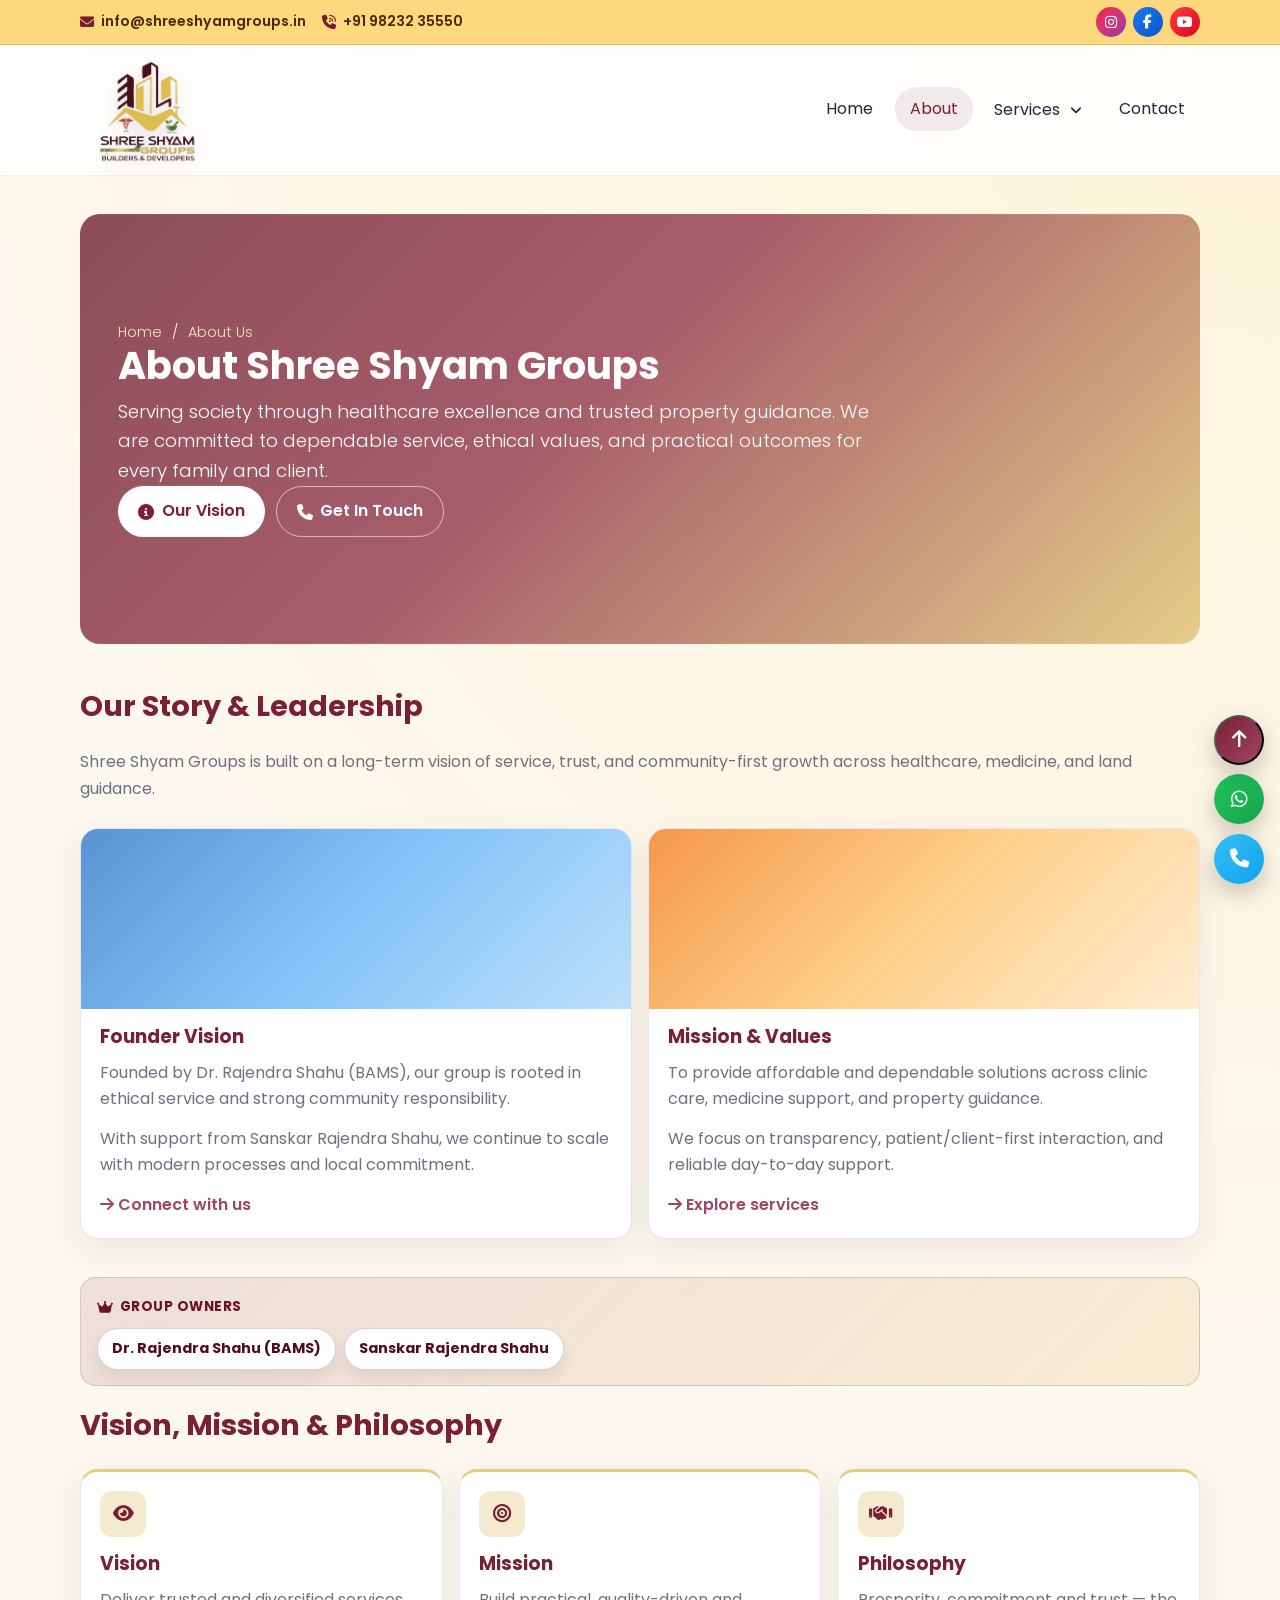
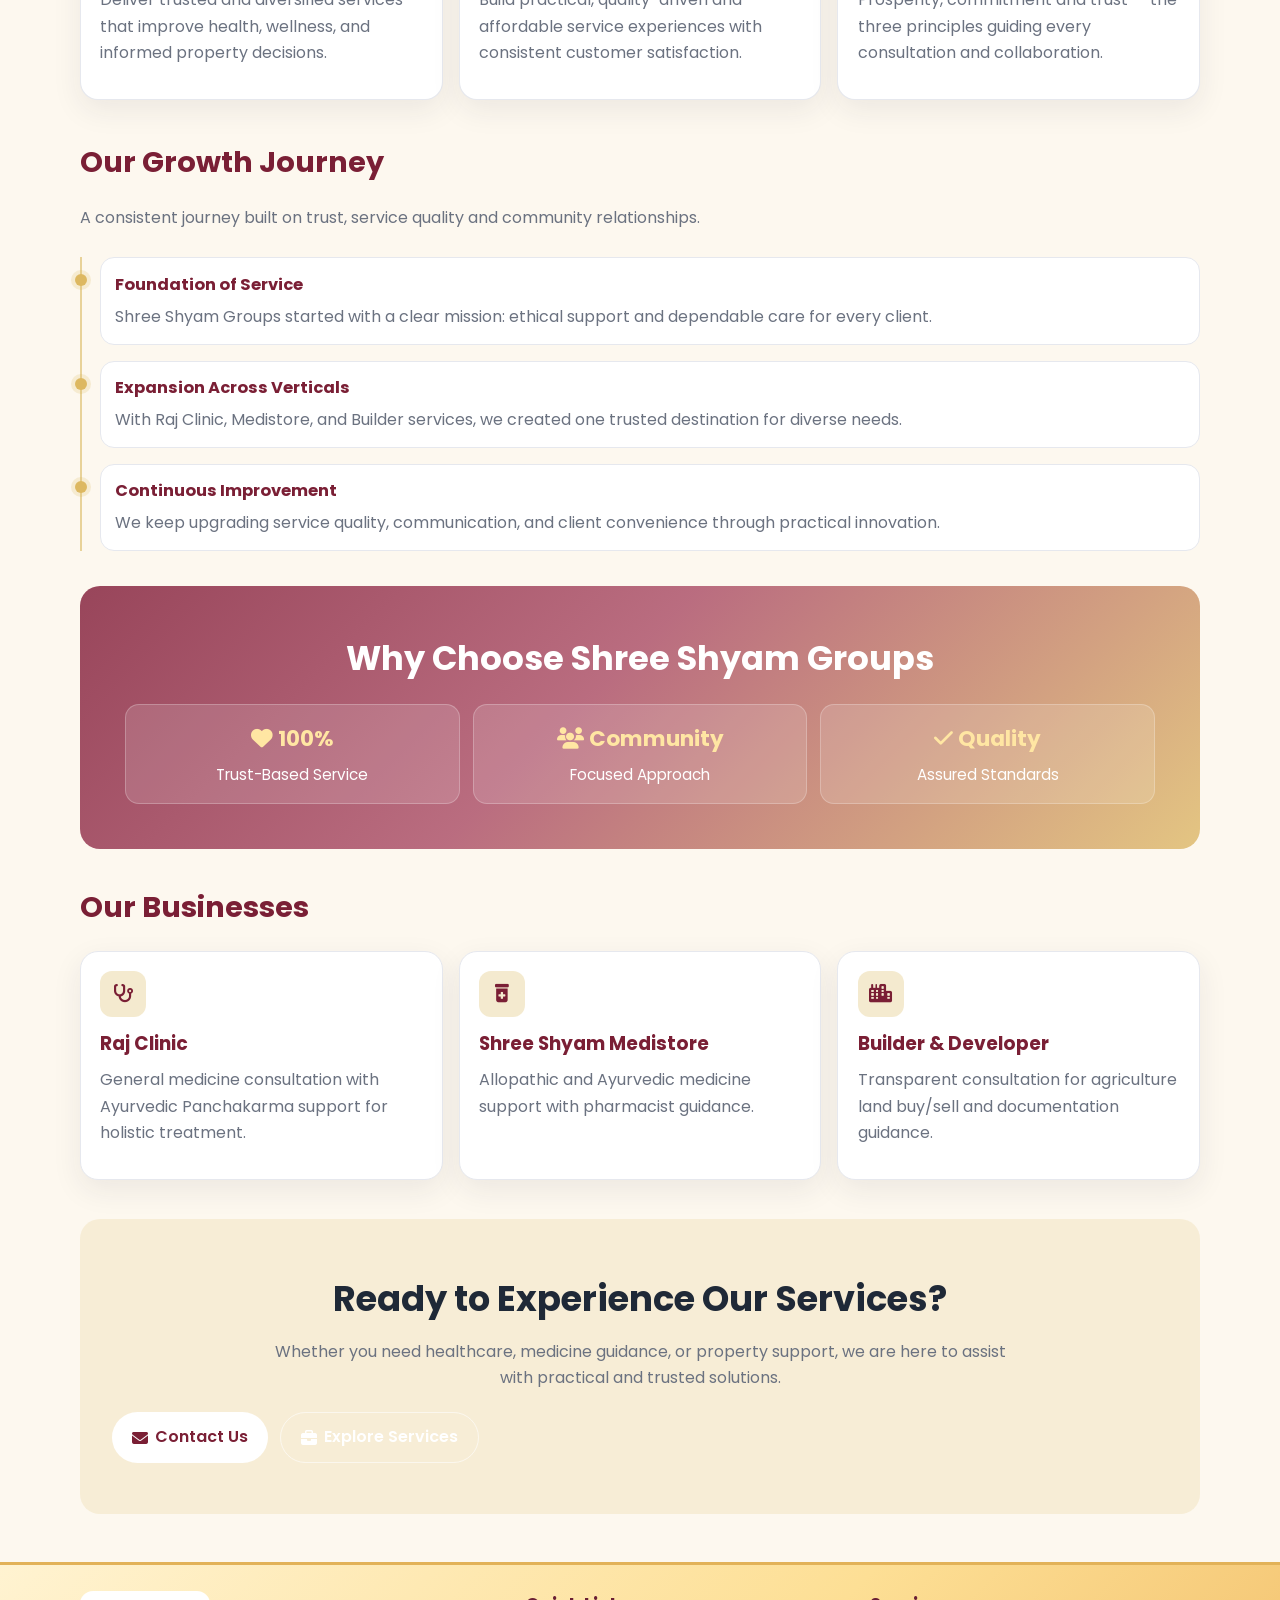
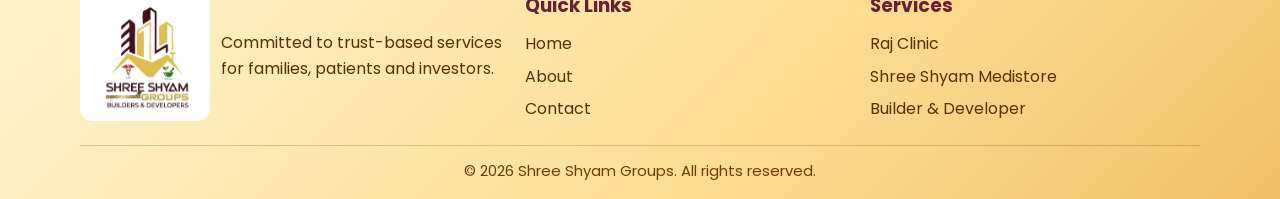
==== about.html @ 0914d7eb "Add files via upload" ====
<!DOCTYPE html>
<html lang="en">
<head>
    <meta charset="UTF-8">
    <meta name="viewport" content="width=device-width, initial-scale=1.0">
    <title>Shree Shyam Groups | About</title>
    <link rel="preconnect" href="https://fonts.googleapis.com">
    <link rel="preconnect" href="https://fonts.gstatic.com" crossorigin>
    <link href="https://fonts.googleapis.com/css2?family=Poppins:wght@300;400;500;600;700&display=swap" rel="stylesheet">
    <link rel="stylesheet" href="https://cdnjs.cloudflare.com/ajax/libs/font-awesome/6.5.2/css/all.min.css">
    <link rel="stylesheet" href="css/style.css">
</head>
<body>
    <div class="top-contact-bar">
        <div class="container top-contact-inner">
            <div class="top-contact-left">
                <a href="mailto:info@shreeshyamgroups.in"><i class="fa-solid fa-envelope"></i> info@shreeshyamgroups.in</a>
                <a href="tel:9823235550"><i class="fa-solid fa-phone-volume"></i> +91 98232 35550</a>
            </div>
            <div class="top-contact-social" aria-label="Social media links">
                <a class="social-instagram" href="#" target="_blank" rel="noopener" aria-label="Instagram"><i class="fa-brands fa-instagram"></i></a>
                <a class="social-facebook" href="#" target="_blank" rel="noopener" aria-label="Facebook"><i class="fa-brands fa-facebook-f"></i></a>
                <a class="social-youtube" href="#" target="_blank" rel="noopener" aria-label="YouTube"><i class="fa-brands fa-youtube"></i></a>
            </div>
        </div>
    </div>

    <header class="site-header">
        <nav class="navbar container">
            <a class="logo-wrap" href="index.html">
                <img src="images/logo.png" alt="Shree Shyam Groups Logo">
                <span class="logo-text">Shree Shyam Groups</span>
            </a>
            <button class="menu-toggle" aria-label="Toggle menu" aria-expanded="false">
                <i class="fa-solid fa-bars"></i>
            </button>
            <ul class="nav-links" id="navLinks">
                <li><a href="index.html">Home</a></li>
                <li><a class="active" href="about.html">About</a></li>
                <li class="nav-dropdown">
                    <button class="drop-trigger" type="button">Services <i class="fa-solid fa-angle-down"></i></button>
                    <ul class="dropdown-menu">
                        <li><a href="raj-clinic.html">Raj Clinic</a></li>
                        <li><a href="shree-shyam-medistore.html">Shree Shyam Medistore</a></li>
                        <li><a href="shree-shyam-builder.html">Shree Shyam Builder & Developer</a></li>
                    </ul>
                </li>
                <li><a href="contact.html">Contact</a></li>
            </ul>
        </nav>
    </header>

    <main>
        <div class="container">
            <section class="page-banner reveal about-ref-banner" style="background: linear-gradient(135deg, rgba(95, 11, 32, 0.82), rgba(127, 23, 50, 0.78) 45%, rgba(216, 181, 84, 0.72)), url('https://images.unsplash.com/photo-1552664730-d307ca884978?w=1400&h=500&fit=crop') center/cover no-repeat;">
                <div class="about-ref-content">
                    <p class="about-ref-breadcrumb"><a href="index.html">Home</a> <span>/</span> About Us</p>
                    <h1 class="about-ref-title">About Shree Shyam Groups</h1>
                    <p class="about-ref-text">Serving society through healthcare excellence and trusted property guidance. We are committed to dependable service, ethical values, and practical outcomes for every family and client.</p>
                    <div class="about-ref-actions">
                        <a href="#about-vision" class="btn btn-primary"><i class="fa-solid fa-circle-info"></i> Our Vision</a>
                        <a href="contact.html" class="btn btn-secondary"><i class="fa-solid fa-phone"></i> Get In Touch</a>
                    </div>
                </div>
            </section>

            <section class="reveal about-overview" id="about-vision">
                <h2 class="section-title">Our Story & Leadership</h2>
                <p class="section-subtitle">Shree Shyam Groups is built on a long-term vision of service, trust, and community-first growth across healthcare, medicine, and land guidance.</p>
                <div class="grid-2 reveal">
                    <article class="card card-with-image">
                        <div class="card-image" style="background: linear-gradient(135deg, rgba(21, 101, 192, 0.7) 0%, rgba(66, 165, 245, 0.65) 50%, rgba(144, 202, 249, 0.6) 100%), url('https://images.unsplash.com/photo-1576091160550-2173dba999ef?w=700&h=420&fit=crop') center/cover no-repeat; background-blend-mode: overlay;"></div>
                        <div class="card-content">
                            <h3>Founder Vision</h3>
                            <p>Founded by Dr. Rajendra Shahu (BAMS), our group is rooted in ethical service and strong community responsibility.</p>
                            <p>With support from Sanskar Rajendra Shahu, we continue to scale with modern processes and local commitment.</p>
                            <a class="about-link" href="contact.html"><i class="fa-solid fa-arrow-right"></i> Connect with us</a>
                        </div>
                    </article>
                    <article class="card card-with-image">
                        <div class="card-image" style="background: linear-gradient(135deg, rgba(239, 108, 0, 0.7) 0%, rgba(255, 183, 77, 0.65) 50%, rgba(255, 224, 178, 0.6) 100%), url('https://images.unsplash.com/photo-1552664730-d307ca884978?w=700&h=420&fit=crop') center/cover no-repeat; background-blend-mode: overlay;"></div>
                        <div class="card-content">
                            <h3>Mission & Values</h3>
                            <p>To provide affordable and dependable solutions across clinic care, medicine support, and property guidance.</p>
                            <p>We focus on transparency, patient/client-first interaction, and reliable day-to-day support.</p>
                            <a class="about-link" href="index.html#services"><i class="fa-solid fa-arrow-right"></i> Explore services</a>
                        </div>
                    </article>
                </div>
            </section>

            <section class="reveal about-pillars-wrap">
                <div class="about-owner-highlight reveal-delay-1" aria-label="Owner names">
                    <div class="owner-highlight-label"><i class="fa-solid fa-crown"></i> Group Owners</div>
                    <div class="owner-names-wrap">
                        <span class="owner-name-pill">Dr. Rajendra Shahu (BAMS)</span>
                        <span class="owner-name-pill">Sanskar Rajendra Shahu</span>
                    </div>
                </div>
                <h2 class="section-title">Vision, Mission & Philosophy</h2>
                <div class="grid-3 about-pillars-grid">
                    <article class="card about-pillar-card">
                        <i class="icon fa-solid fa-eye"></i>
                        <h3>Vision</h3>
                        <p>Deliver trusted and diversified services that improve health, wellness, and informed property decisions.</p>
                    </article>
                    <article class="card about-pillar-card">
                        <i class="icon fa-solid fa-bullseye"></i>
                        <h3>Mission</h3>
                        <p>Build practical, quality-driven and affordable service experiences with consistent customer satisfaction.</p>
                    </article>
                    <article class="card about-pillar-card">
                        <i class="icon fa-solid fa-handshake"></i>
                        <h3>Philosophy</h3>
                        <p>Prosperity, commitment and trust — the three principles guiding every consultation and collaboration.</p>
                    </article>
                </div>
            </section>

            <section class="reveal" style="margin-bottom: 2rem;">
                <h2 class="section-title">Our Growth Journey</h2>
                <p class="section-subtitle">A consistent journey built on trust, service quality and community relationships.</p>
                <div class="timeline-list">
                    <article class="timeline-item reveal-delay-1">
                        <span class="timeline-dot"></span>
                        <div>
                            <h3>Foundation of Service</h3>
                            <p>Shree Shyam Groups started with a clear mission: ethical support and dependable care for every client.</p>
                        </div>
                    </article>
                    <article class="timeline-item reveal-delay-2">
                        <span class="timeline-dot"></span>
                        <div>
                            <h3>Expansion Across Verticals</h3>
                            <p>With Raj Clinic, Medistore, and Builder services, we created one trusted destination for diverse needs.</p>
                        </div>
                    </article>
                    <article class="timeline-item reveal-delay-3">
                        <span class="timeline-dot"></span>
                        <div>
                            <h3>Continuous Improvement</h3>
                            <p>We keep upgrading service quality, communication, and client convenience through practical innovation.</p>
                        </div>
                    </article>
                </div>
            </section>

            <section class="reveal about-highlight-band">
                <h2>Why Choose Shree Shyam Groups</h2>
                <div class="grid-3 about-highlight-grid">
                    <div class="about-highlight-item">
                        <div class="about-highlight-value"><i class="fa-solid fa-heart"></i> 100%</div>
                        <p>Trust-Based Service</p>
                    </div>
                    <div class="about-highlight-item">
                        <div class="about-highlight-value"><i class="fa-solid fa-users"></i> Community</div>
                        <p>Focused Approach</p>
                    </div>
                    <div class="about-highlight-item">
                        <div class="about-highlight-value"><i class="fa-solid fa-check"></i> Quality</div>
                        <p>Assured Standards</p>
                    </div>
                </div>
            </section>

            <section class="reveal">
                <h2 class="section-title">Our Businesses</h2>
                <div class="grid-3">
                    <article class="card">
                        <i class="icon fa-solid fa-stethoscope"></i>
                        <h3>Raj Clinic</h3>
                        <p>General medicine consultation with Ayurvedic Panchakarma support for holistic treatment.</p>
                    </article>
                    <article class="card">
                        <i class="icon fa-solid fa-prescription-bottle-medical"></i>
                        <h3>Shree Shyam Medistore</h3>
                        <p>Allopathic and Ayurvedic medicine support with pharmacist guidance.</p>
                    </article>
                    <article class="card">
                        <i class="icon fa-solid fa-city"></i>
                        <h3>Builder & Developer</h3>
                        <p>Transparent consultation for agriculture land buy/sell and documentation guidance.</p>
                    </article>
                </div>
            </section>

            <section class="reveal about-cta-strip">
                <h2>Ready to Experience Our Services?</h2>
                <p>Whether you need healthcare, medicine guidance, or property support, we are here to assist with practical and trusted solutions.</p>
                <div class="about-ref-actions">
                    <a href="contact.html" class="btn btn-primary"><i class="fa-solid fa-envelope"></i> Contact Us</a>
                    <a href="index.html" class="btn btn-secondary"><i class="fa-solid fa-briefcase"></i> Explore Services</a>
                </div>
            </section>
        </div>
    </main>

    <footer class="site-footer">
        <div class="container footer-grid">
            <div>
                <div class="footer-brand">
                    <img src="images/logo.png" alt="Shree Shyam Groups">
                    <div>
                        <p>Committed to trust-based services for families, patients and investors.</p>
                    </div>
                </div>
            </div>
            <div>
                <h3 class="footer-heading">Quick Links</h3>
                <div class="footer-links">
                    <a href="index.html">Home</a><br>
                    <a href="about.html">About</a><br>
                    <a href="contact.html">Contact</a>
                </div>
            </div>
            <div>
                <h3 class="footer-heading">Services</h3>
                <div class="footer-links">
                    <a href="raj-clinic.html">Raj Clinic</a><br>
                    <a href="shree-shyam-medistore.html">Shree Shyam Medistore</a><br>
                    <a href="shree-shyam-builder.html">Builder & Developer</a>
                </div>
            </div>
        </div>
        <div class="container footer-bottom">© 2026 Shree Shyam Groups. All rights reserved.</div>
    </footer>

    <div class="floating-actions" aria-label="Quick actions">
        <button class="fab-btn fab-top" type="button" aria-label="Back to top" title="Back to top">
            <i class="fa-solid fa-arrow-up"></i>
        </button>
        <a class="fab-btn fab-whatsapp" href="https://wa.me/919823235550?text=Hello%20Shree%20Shyam%20Groups%2C%20I%20would%20like%20to%20know%20more%20about%20your%20services." target="_blank" rel="noopener" aria-label="Chat on WhatsApp">
            <i class="fa-brands fa-whatsapp"></i>
        </a>
        <a class="fab-btn fab-call" href="tel:9823235550" aria-label="Call now">
            <i class="fa-solid fa-phone"></i>
        </a>
    </div>

    <script src="js/script.js"></script>
</body>
</html>
---- css/style.css ----
:root {
    --bg: #fdf8ef;
    --surface: #ffffff;
    --primary: #7a1f35;
    --primary-soft: #a04662;
    --accent: #ddb861;
    --accent-soft: #f3dda4;
    --text: #1f2937;
    --muted: #6b7280;
    --border: #e6e8ee;
    --shadow: 0 10px 30px rgba(39, 35, 67, 0.08);
}

* {
    box-sizing: border-box;
}

html,
body {
    margin: 0;
    padding: 0;
}

html {
    scroll-behavior: smooth;
}

body {
    font-family: "Poppins", "Segoe UI", sans-serif;
    line-height: 1.65;
    background: radial-gradient(circle at top right, #fff5da 0%, var(--bg) 40%);
    color: var(--text);
    min-height: 100vh;
    display: flex;
    flex-direction: column;
}

a {
    color: inherit;
    text-decoration: none;
}

img {
    max-width: 100%;
    display: block;
}

ul {
    list-style: none;
    padding: 0;
    margin: 0;
}

.container {
    width: min(1120px, calc(100% - 2rem));
    margin-inline: auto;
}

.top-contact-bar {
    background: #fdd87d;
    color: #4a2b00;
    border-bottom: 1px solid rgba(74, 43, 0, 0.16);
}

.top-contact-inner {
    min-height: 44px;
    display: flex;
    align-items: center;
    justify-content: space-between;
    gap: 1rem;
    font-size: 0.88rem;
}

.top-contact-left {
    display: flex;
    align-items: center;
    gap: 1rem;
    flex-wrap: wrap;
}

.top-contact-left a {
    display: inline-flex;
    align-items: center;
    gap: 0.45rem;
    color: #4a2b00;
    font-weight: 600;
}

.top-contact-left a i {
    color: #7a1a2f;
}

.top-contact-social {
    display: flex;
    align-items: center;
    gap: 0.45rem;
}

.top-contact-social a {
    width: 30px;
    height: 30px;
    border-radius: 50%;
    display: grid;
    place-items: center;
    color: #fff;
    transition: transform 0.2s ease, box-shadow 0.2s ease;
}

.social-instagram {
    background: linear-gradient(135deg, #fd1d1d, #e1306c, #c13584, #833ab4);
}

.social-facebook {
    background: linear-gradient(135deg, #1877f2, #0a58ca);
}

.social-youtube {
    background: linear-gradient(135deg, #ff3d3d, #d90429);
}

.top-contact-social a:hover {
    transform: translateY(-2px) scale(1.04);
    box-shadow: 0 8px 16px rgba(0, 0, 0, 0.25);
}

.site-header {
    position: sticky;
    top: 0;
    z-index: 1000;
    backdrop-filter: blur(9px);
    background: rgba(255, 255, 255, 0.88);
    border-bottom: 1px solid rgba(216, 181, 84, 0.2);
}

.navbar {
    min-height: 78px;
    display: flex;
    align-items: center;
    justify-content: space-between;
    gap: 1rem;
}

.logo-wrap {
    display: inline-flex;
    align-items: center;
    gap: 0.75rem;
}

.logo-wrap img {
    width: 130px;
    height: 130px;
    object-fit: contain;
    filter: drop-shadow(0 6px 10px rgba(95, 11, 32, 0.15));
}

.logo-text {
    display: none;
    font-weight: 700;
    letter-spacing: 0.3px;
    color: var(--primary);
    font-size: 1.03rem;
}

.menu-toggle {
    display: none;
    border: 0;
    background: transparent;
    color: var(--primary);
    font-size: 1.25rem;
}

.nav-links {
    display: flex;
    align-items: center;
    gap: 0.4rem;
}

.nav-links > li > a,
.drop-trigger {
    border: 0;
    background: transparent;
    font: inherit;
    color: var(--text);
    padding: 0.65rem 0.95rem;
    border-radius: 999px;
    transition: all 0.25s ease;
    cursor: pointer;
}

.nav-links > li > a:hover,
.drop-trigger:hover,
.nav-links > li > a.active {
    color: var(--primary);
    background: rgba(95, 11, 32, 0.08);
}

.nav-dropdown {
    position: relative;
}

.drop-trigger i {
    margin-left: 0.35rem;
    font-size: 0.85rem;
}

.dropdown-menu {
    position: absolute;
    right: 0;
    top: calc(100% + 0.45rem);
    min-width: 260px;
    background: var(--surface);
    border: 1px solid var(--border);
    border-radius: 14px;
    box-shadow: var(--shadow);
    padding: 0.45rem;
    display: none;
}

.dropdown-menu a {
    display: block;
    border-radius: 10px;
    padding: 0.65rem 0.75rem;
    color: var(--text);
    font-size: 0.95rem;
}

.dropdown-menu a:hover,
.dropdown-menu a.active {
    background: rgba(216, 181, 84, 0.24);
    color: var(--primary);
}

.nav-dropdown:hover .dropdown-menu,
.nav-dropdown.open .dropdown-menu {
    display: block;
}

main {
    width: 100%;
    flex: 1;
    padding: 2.4rem 0 3rem;
}

.hero {
    border-radius: 26px;
    padding: 3.4rem 2.2rem;
    background: 
        repeating-linear-gradient(45deg, transparent, transparent 35px, rgba(255,255,255,.03) 35px, rgba(255,255,255,.03) 70px),
        linear-gradient(120deg, #8f2b45 0%, #b35473 45%, #e7c578 100%);
    color: #fff;
    position: relative;
    overflow: hidden;
    box-shadow: var(--shadow);
}

.hero::after {
    content: "";
    position: absolute;
    inset: auto -80px -100px auto;
    width: 280px;
    height: 280px;
    border-radius: 50%;
    background: rgba(255, 255, 255, 0.2);
}

.hero-content {
    position: relative;
    z-index: 1;
}

.hero h1 {
    font-size: clamp(2rem, 4vw, 3rem);
    margin: 0 0 0.4rem;
    line-height: 1.2;
}

.hero p {
    max-width: 720px;
    margin: 0;
    font-weight: 300;
    font-size: 1.02rem;
}

.hero-actions {
    margin-top: 1.6rem;
    display: flex;
    gap: 0.8rem;
    flex-wrap: wrap;
}

.btn {
    display: inline-flex;
    align-items: center;
    gap: 0.45rem;
    border: 0;
    border-radius: 999px;
    padding: 0.72rem 1.25rem;
    cursor: pointer;
    font-weight: 600;
    transition: transform 0.2s ease, box-shadow 0.2s ease;
}

.btn-primary {
    color: var(--primary);
    background: #fff;
}

.btn-secondary {
    color: #fff;
    background: transparent;
    border: 1px solid rgba(255, 255, 255, 0.6);
}

.btn:hover {
    transform: translateY(-2px);
    box-shadow: 0 10px 20px rgba(0, 0, 0, 0.16);
}

.section-title {
    margin: 0 0 1.2rem;
    font-size: 1.8rem;
    color: var(--primary);
}

.section-subtitle {
    margin: 0 0 1.6rem;
    color: var(--muted);
}

.grid-3 {
    display: grid;
    grid-template-columns: repeat(3, minmax(0, 1fr));
    gap: 1rem;
}

.grid-2 {
    display: grid;
    grid-template-columns: repeat(2, minmax(0, 1fr));
    gap: 1rem;
}

.card-with-image {
    display: flex;
    flex-direction: column;
    overflow: hidden;
}

.card-image {
    height: 180px;
    border-radius: 14px 14px 0 0;
    margin: -1.2rem -1.2rem 0.8rem -1.2rem;
    background-position: center;
    background-size: cover;
    background-color: rgba(216, 181, 84, 0.2);
    transition: transform 0.4s ease;
}

.card-content {
    flex: 1;
    display: flex;
    flex-direction: column;
}

.card {
    background: var(--surface);
    border: 1px solid var(--border);
    border-radius: 18px;
    padding: 1.2rem;
    box-shadow: var(--shadow);
    transition: transform 0.25s ease, box-shadow 0.25s ease;
}

.card:hover {
    transform: translateY(-4px);
    box-shadow: 0 14px 30px rgba(95, 11, 32, 0.12);
}

.card:hover .card-image {
    transform: scale(1.04);
}

.card i.icon {
    width: 46px;
    height: 46px;
    border-radius: 12px;
    display: grid;
    place-items: center;
    font-size: 1.15rem;
    color: var(--primary);
    background: rgba(216, 181, 84, 0.28);
    margin-bottom: 0.75rem;
}

.card h3 {
    margin: 0 0 0.45rem;
    color: var(--primary);
}

.card p {
    margin: 0 0 0.85rem;
    color: var(--muted);
}

.card a {
    color: var(--primary-soft);
    font-weight: 600;
}

.value-grid {
    display: grid;
    grid-template-columns: repeat(3, minmax(0, 1fr));
    gap: 1rem;
}

.value-item {
    background: var(--surface);
    border: 1px solid var(--border);
    border-radius: 16px;
    padding: 1rem;
    box-shadow: var(--shadow);
}

.value-item h3 {
    margin: 0 0 0.45rem;
    color: var(--primary);
    font-size: 1.08rem;
}

.value-item p {
    margin: 0;
    color: var(--muted);
}

.process-grid {
    display: grid;
    grid-template-columns: repeat(3, minmax(0, 1fr));
    gap: 1rem;
}

.process-card {
    background: linear-gradient(180deg, #fff, #fffdf8);
    border: 1px solid var(--border);
    border-radius: 16px;
    padding: 1rem;
    box-shadow: var(--shadow);
}

.process-step {
    display: inline-block;
    width: 38px;
    height: 38px;
    border-radius: 10px;
    text-align: center;
    line-height: 38px;
    font-weight: 700;
    color: var(--primary);
    background: rgba(216, 181, 84, 0.32);
    margin-bottom: 0.55rem;
}

.process-card h3 {
    margin: 0 0 0.4rem;
    color: var(--primary);
    font-size: 1.06rem;
}

.process-card p {
    margin: 0;
    color: var(--muted);
}

.tag-cloud {
    display: flex;
    flex-wrap: wrap;
    gap: 0.55rem;
    margin: 0.55rem 0 0.8rem;
}

.tag-chip {
    display: inline-flex;
    align-items: center;
    padding: 0.38rem 0.72rem;
    border-radius: 999px;
    border: 1px solid var(--border);
    font-size: 0.84rem;
    color: var(--primary);
    background: #fff;
}

.process-mini {
    display: flex;
    align-items: center;
    gap: 0.45rem;
    color: var(--primary-soft);
    font-weight: 600;
    margin-top: 0.65rem;
}

.timeline-list {
    border-left: 2px solid rgba(216, 181, 84, 0.55);
    padding-left: 1.1rem;
    display: grid;
    gap: 1rem;
}

.timeline-item {
    position: relative;
    background: #fff;
    border: 1px solid var(--border);
    border-radius: 14px;
    padding: 0.85rem 0.9rem;
}

.timeline-dot {
    position: absolute;
    left: -1.58rem;
    top: 1rem;
    width: 12px;
    height: 12px;
    border-radius: 50%;
    background: var(--accent);
    box-shadow: 0 0 0 4px rgba(216, 181, 84, 0.2);
}

.timeline-item h3 {
    margin: 0 0 0.3rem;
    color: var(--primary);
    font-size: 1.02rem;
}

.timeline-item p {
    margin: 0;
    color: var(--muted);
}

.page-banner {
    background: 
        repeating-linear-gradient(90deg, transparent, transparent 40px, rgba(255,255,255,.05) 40px, rgba(255,255,255,.05) 80px),
        linear-gradient(135deg, rgba(138, 40, 67, 0.84), rgba(178, 84, 110, 0.8) 45%, rgba(227, 194, 116, 0.82));
    color: #fff;
    border-radius: 20px;
    padding: 2rem;
    margin-bottom: 1.2rem;
    position: relative;
    isolation: isolate;
}

.page-banner::before {
    content: "";
    position: absolute;
    inset: 0;
    border-radius: inherit;
    background: rgba(255, 245, 224, 0.12);
    z-index: 0;
}

.page-banner > * {
    position: relative;
    z-index: 1;
}

.page-banner h1 {
    margin: 0 0 0.5rem;
    font-size: clamp(1.8rem, 3vw, 2.4rem);
}

.page-banner p {
    margin: 0;
    font-weight: 300;
}

.about-ref-banner {
    padding: clamp(2.2rem, 6vw, 4.3rem) clamp(1.2rem, 4vw, 2.4rem);
    min-height: clamp(280px, 42vw, 430px);
    display: flex;
    align-items: center;
}

.about-ref-content {
    max-width: 900px;
}

.about-ref-breadcrumb {
    margin: 0 0 0.8rem;
    font-size: 0.9rem;
    color: #fbe8bf;
}

.about-ref-breadcrumb span {
    margin: 0 0.35rem;
    color: #fff;
}

.about-ref-title {
    margin: 0 0 0.9rem;
    font-size: clamp(2rem, 4.8vw, 3.2rem);
    line-height: 1.15;
}

.about-ref-text {
    margin: 0 0 1.3rem;
    font-size: clamp(1rem, 2vw, 1.15rem);
    line-height: 1.62;
    max-width: 760px;
}

.about-ref-actions {
    display: flex;
    flex-wrap: wrap;
    gap: 0.72rem;
}

.about-overview {
    margin: 2.4rem 0;
}

.about-link {
    color: var(--primary-soft);
    font-weight: 600;
}

.about-pillars-wrap {
    margin: 2.4rem 0;
}

.about-owner-highlight {
    background: linear-gradient(135deg, rgba(95, 11, 32, 0.1), rgba(216, 181, 84, 0.17));
    border: 1px solid rgba(95, 11, 32, 0.16);
    border-radius: 16px;
    padding: 0.95rem 1rem;
    margin-bottom: 1rem;
}

.owner-highlight-label {
    display: inline-flex;
    align-items: center;
    gap: 0.45rem;
    font-size: 0.84rem;
    font-weight: 700;
    letter-spacing: 0.5px;
    text-transform: uppercase;
    color: #6b1224;
    margin-bottom: 0.62rem;
}

.owner-names-wrap {
    display: flex;
    flex-wrap: wrap;
    gap: 0.56rem;
}

.owner-name-pill {
    display: inline-flex;
    align-items: center;
    padding: 0.5rem 0.86rem;
    border-radius: 999px;
    background: #fff;
    border: 1px solid rgba(95, 11, 32, 0.2);
    box-shadow: 0 8px 16px rgba(33, 8, 14, 0.08);
    font-size: 0.9rem;
    font-weight: 700;
    color: #4d0f1d;
}

.about-pillars-grid .about-pillar-card {
    border-top: 3px solid rgba(216, 181, 84, 0.7);
}

.about-highlight-band {
    background: linear-gradient(135deg, rgba(133, 35, 62, 0.84), rgba(171, 78, 103, 0.82) 45%, rgba(222, 186, 106, 0.82));
    color: #fff;
    border-radius: 20px;
    padding: clamp(1.8rem, 4vw, 2.8rem);
    margin: 2.2rem 0;
}

.about-highlight-band h2 {
    margin: 0 0 1.1rem;
    text-align: center;
    font-size: clamp(1.5rem, 3.2vw, 2.1rem);
}

.about-highlight-grid {
    gap: 0.8rem;
}

.about-highlight-item {
    background: rgba(255, 255, 255, 0.14);
    border: 1px solid rgba(255, 255, 255, 0.24);
    border-radius: 14px;
    padding: 1rem;
    text-align: center;
}

.about-highlight-value {
    font-size: 1.35rem;
    font-weight: 700;
    color: #ffe6a3;
}

.about-highlight-item p {
    margin: 0.35rem 0 0;
    font-size: 0.95rem;
}

.about-cta-strip {
    text-align: center;
    padding: clamp(2rem, 4vw, 3.2rem) clamp(1rem, 3vw, 2rem);
    background: rgba(216, 181, 84, 0.16);
    border-radius: 20px;
    margin-top: 2.4rem;
}

.about-cta-strip h2 {
    margin: 0 0 0.7rem;
    font-size: clamp(1.5rem, 3.6vw, 2.2rem);
}

.about-cta-strip p {
    margin: 0 auto 1.25rem;
    max-width: 760px;
    color: var(--muted);
}

.contact-page-banner {
    padding: clamp(2.2rem, 6vw, 4rem) clamp(1.25rem, 4.2vw, 2.4rem);
    min-height: clamp(270px, 40vw, 410px);
    display: flex;
    align-items: center;
}

.contact-banner-content {
    max-width: 860px;
}

.contact-banner-title {
    margin: 0 0 0.8rem;
    font-size: clamp(2rem, 4.4vw, 3rem);
    line-height: 1.16;
}

.contact-banner-text {
    margin: 0 0 1.2rem;
    font-size: clamp(1rem, 2vw, 1.12rem);
    line-height: 1.6;
    max-width: 760px;
}

.contact-banner-points {
    display: flex;
    flex-wrap: wrap;
    gap: 0.65rem;
    margin-bottom: 1.25rem;
}

.contact-banner-points span {
    display: inline-flex;
    align-items: center;
    gap: 0.42rem;
    padding: 0.42rem 0.78rem;
    border-radius: 999px;
    background: rgba(255, 255, 255, 0.18);
    border: 1px solid rgba(255, 255, 255, 0.28);
    font-size: 0.9rem;
}

.contact-banner-actions {
    display: flex;
    gap: 0.72rem;
    flex-wrap: wrap;
}

.clinic-page-banner {
    padding: clamp(2.2rem, 6vw, 4rem) clamp(1.25rem, 4.2vw, 2.4rem);
    min-height: clamp(270px, 40vw, 410px);
    display: flex;
    align-items: center;
}

.clinic-banner-content {
    max-width: 860px;
}

.clinic-banner-title {
    margin: 0 0 0.8rem;
    font-size: clamp(2rem, 4.4vw, 3rem);
    line-height: 1.16;
}

.clinic-banner-text {
    margin: 0 0 1.2rem;
    font-size: clamp(1rem, 2vw, 1.12rem);
    line-height: 1.6;
    max-width: 760px;
}

.clinic-banner-points {
    display: flex;
    flex-wrap: wrap;
    gap: 0.65rem;
    margin-bottom: 1.25rem;
}

.clinic-banner-points span {
    display: inline-flex;
    align-items: center;
    gap: 0.42rem;
    padding: 0.42rem 0.78rem;
    border-radius: 999px;
    background: rgba(255, 255, 255, 0.18);
    border: 1px solid rgba(255, 255, 255, 0.28);
    font-size: 0.9rem;
}

.clinic-banner-actions {
    display: flex;
    gap: 0.72rem;
    flex-wrap: wrap;
}

.clinic-doctor-highlight {
    display: inline-flex;
    align-items: center;
    flex-wrap: wrap;
    gap: 0.55rem;
    padding: 0.5rem 0.72rem;
    border-radius: 12px;
    background: rgba(255, 255, 255, 0.16);
    border: 1px solid rgba(255, 255, 255, 0.32);
    margin-bottom: 1rem;
}

.doctor-label {
    display: inline-flex;
    align-items: center;
    gap: 0.4rem;
    font-size: 0.78rem;
    font-weight: 700;
    letter-spacing: 0.45px;
    text-transform: uppercase;
    color: #fff0c6;
}

.doctor-name {
    display: inline-flex;
    align-items: center;
    padding: 0.36rem 0.72rem;
    border-radius: 999px;
    background: #fff;
    color: #6a1f34;
    font-size: 0.9rem;
    font-weight: 700;
    box-shadow: 0 8px 16px rgba(50, 12, 22, 0.2);
}

.builder-page-banner {
    padding: clamp(2.2rem, 6vw, 4rem) clamp(1.25rem, 4.2vw, 2.4rem);
    min-height: clamp(270px, 40vw, 410px);
    display: flex;
    align-items: center;
}

.builder-banner-content {
    max-width: 860px;
}

.builder-banner-title {
    margin: 0 0 0.8rem;
    font-size: clamp(2rem, 4.4vw, 3rem);
    line-height: 1.16;
}

.builder-banner-text {
    margin: 0 0 1.2rem;
    font-size: clamp(1rem, 2vw, 1.12rem);
    line-height: 1.6;
    max-width: 760px;
}

.builder-banner-points {
    display: flex;
    flex-wrap: wrap;
    gap: 0.65rem;
    margin-bottom: 1.25rem;
}

.builder-banner-points span {
    display: inline-flex;
    align-items: center;
    gap: 0.42rem;
    padding: 0.42rem 0.78rem;
    border-radius: 999px;
    background: rgba(255, 255, 255, 0.18);
    border: 1px solid rgba(255, 255, 255, 0.28);
    font-size: 0.9rem;
}

.builder-banner-actions {
    display: flex;
    gap: 0.72rem;
    flex-wrap: wrap;
}

.medistore-page-banner {
    padding: clamp(2.2rem, 6vw, 4rem) clamp(1.25rem, 4.2vw, 2.4rem);
    min-height: clamp(270px, 40vw, 410px);
    display: flex;
    align-items: center;
}

.medistore-banner-content {
    max-width: 860px;
}

.medistore-banner-title {
    margin: 0 0 0.8rem;
    font-size: clamp(2rem, 4.4vw, 3rem);
    line-height: 1.16;
}

.medistore-banner-text {
    margin: 0 0 1.2rem;
    font-size: clamp(1rem, 2vw, 1.12rem);
    line-height: 1.6;
    max-width: 760px;
}

.medistore-banner-points {
    display: flex;
    flex-wrap: wrap;
    gap: 0.65rem;
    margin-bottom: 1.25rem;
}

.medistore-banner-points span {
    display: inline-flex;
    align-items: center;
    gap: 0.42rem;
    padding: 0.42rem 0.78rem;
    border-radius: 999px;
    background: rgba(255, 255, 255, 0.18);
    border: 1px solid rgba(255, 255, 255, 0.28);
    font-size: 0.9rem;
}

.medistore-banner-actions {
    display: flex;
    gap: 0.72rem;
    flex-wrap: wrap;
}

.highlights li {
    background: var(--surface);
    border: 1px solid var(--border);
    border-radius: 12px;
    padding: 0.85rem 0.9rem;
    margin-bottom: 0.65rem;
}

.faq-section h3 {
    margin-bottom: 0.85rem;
}

.faq-item {
    border: 1px solid var(--border);
    border-radius: 12px;
    background: #fff;
    margin-bottom: 0.7rem;
    overflow: hidden;
}

.faq-item summary {
    list-style: none;
    cursor: pointer;
    font-weight: 600;
    color: var(--primary);
    padding: 0.85rem 1rem;
    position: relative;
}

.faq-item summary::-webkit-details-marker {
    display: none;
}

.faq-item summary::after {
    content: "+";
    position: absolute;
    right: 1rem;
    top: 50%;
    transform: translateY(-50%);
    font-size: 1.15rem;
    color: var(--primary-soft);
}

.faq-item[open] summary::after {
    content: "−";
}

.faq-item p {
    margin: 0;
    padding: 0 1rem 0.95rem;
    color: var(--muted);
}

.contact-wrap {
    display: grid;
    grid-template-columns: 1.1fr 1fr;
    gap: 1rem;
}

.info-list li {
    display: flex;
    align-items: center;
    gap: 0.7rem;
    margin-bottom: 0.8rem;
}

.info-list i {
    width: 34px;
    height: 34px;
    border-radius: 50%;
    display: grid;
    place-items: center;
    background: rgba(216, 181, 84, 0.25);
    color: var(--primary);
}

.social-links {
    display: flex;
    gap: 0.6rem;
    margin-top: 0.8rem;
}

.social-links a {
    width: 40px;
    height: 40px;
    border-radius: 50%;
    border: 1px solid var(--border);
    display: grid;
    place-items: center;
    transition: all 0.25s ease;
    color: var(--primary);
    background: var(--surface);
}

.social-links a:hover {
    background: var(--primary);
    color: #fff;
}

.contact-form input,
.contact-form textarea,
.contact-form button {
    width: 100%;
    border-radius: 12px;
    border: 1px solid var(--border);
    font: inherit;
}

.contact-form input,
.contact-form textarea {
    padding: 0.8rem 0.9rem;
    margin-bottom: 0.75rem;
    background: #fff;
}

.contact-form textarea {
    min-height: 130px;
    resize: vertical;
}

.contact-form button {
    border: 0;
    background: linear-gradient(135deg, var(--primary), var(--primary-soft));
    color: #fff;
    padding: 0.78rem 1rem;
    font-weight: 600;
}

.site-footer {
    margin-top: auto;
    background: linear-gradient(135deg, #fff3d1, #fddf95 58%, #f2c06c);
    color: #5a2f06;
    border-top: 3px solid #e2b258;
}

.footer-grid {
    padding: 1.6rem 0 1rem;
    display: grid;
    grid-template-columns: 1.3fr 1fr 1fr;
    gap: 1rem;
}

.footer-brand {
    display: flex;
    align-items: center;
    gap: 0.7rem;
}

.footer-brand img {
    width: 130px;
    height: 130px;
    background: #fff;
    border-radius: 10%;
    padding: 8px;
}

.footer-heading {
    margin: 0 0 0.55rem;
    color: #6a1f34;
}

.footer-links a {
    display: inline-block;
    color: #5a2f06;
    margin-bottom: 0.4rem;
}

.footer-links a:hover {
    color: #7a1f35;
}

.footer-bottom {
    border-top: 1px solid rgba(90, 47, 6, 0.22);
    padding: 0.8rem 0 1rem;
    font-size: 0.93rem;
    color: #6f3c09;
    text-align: center;
}

.reveal {
    opacity: 0;
    transform: translateY(16px);
    transition: all 0.6s ease;
}

.reveal-delay-1 {
    transition-delay: 0.08s;
}

.reveal-delay-2 {
    transition-delay: 0.16s;
}

.reveal-delay-3 {
    transition-delay: 0.24s;
}

.reveal.show {
    opacity: 1;
    transform: translateY(0);
}

.scroll-parallax {
    transform: translate3d(0, var(--parallax-y, 0px), 0);
    transition: transform 0.18s linear;
    will-change: transform;
}

.scroll-animate-item {
    opacity: 0;
    transform: translateY(22px) scale(0.985);
    transition: opacity 0.65s ease, transform 0.65s ease;
}

.scroll-animate-item.in-view {
    opacity: 1;
    transform: translateY(0) scale(1);
}

.map-section {
    overflow: hidden;
}

.map-frame {
    border-radius: 14px;
    overflow: hidden;
    border: 1px solid var(--border);
}

.map-frame iframe {
    width: 100%;
    height: 340px;
    border: 0;
    display: block;
}

.floating-actions {
    position: fixed;
    right: 1rem;
    bottom: 1rem;
    z-index: 1200;
    display: flex;
    flex-direction: column;
    gap: 0.6rem;
}

.fab-btn {
    width: 50px;
    height: 50px;
    border-radius: 50%;
    display: grid;
    place-items: center;
    color: #fff;
    box-shadow: 0 10px 24px rgba(0, 0, 0, 0.22);
    transition: transform 0.2s ease, box-shadow 0.2s ease;
}

.fab-btn i {
    font-size: 1.2rem;
}

.fab-btn:hover {
    transform: translateY(-2px) scale(1.03);
    box-shadow: 0 14px 24px rgba(0, 0, 0, 0.28);
}

@keyframes softPulse {
    0% { box-shadow: 0 0 0 0 rgba(216, 181, 84, 0.25); }
    70% { box-shadow: 0 0 0 12px rgba(216, 181, 84, 0); }
    100% { box-shadow: 0 0 0 0 rgba(216, 181, 84, 0); }
}

.btn-primary {
    animation: softPulse 3.2s infinite;
}

.fab-whatsapp {
    background: linear-gradient(135deg, #22c55e, #16a34a);
}

.fab-call {
    background: linear-gradient(135deg, #38bdf8, #0ea5e9);
}

.fab-top {
    background: linear-gradient(135deg, #7a1f35, #a04662);
    opacity: 0;
    visibility: hidden;
    transform: translateY(8px) scale(0.96);
    pointer-events: none;
    transition: opacity 0.25s ease, transform 0.25s ease, visibility 0.25s ease;
}

.fab-top.show {
    opacity: 1;
    visibility: visible;
    transform: translateY(0) scale(1);
    pointer-events: auto;
}

.land-service-stack {
    display: grid;
    gap: 1.2rem;
}

.land-service-card {
    border: 1px solid rgba(115, 16, 33, 0.14);
    border-radius: 22px;
    background: linear-gradient(145deg, #fffdfb, #fff7f0);
    box-shadow: 0 14px 34px rgba(60, 20, 26, 0.11);
    padding: 1.1rem 1.1rem 1.2rem;
}

.land-service-title {
    font-size: 1.15rem;
    font-weight: 800;
    color: #8a5b00;
    letter-spacing: 0.3px;
    margin-bottom: 0.85rem;
    text-align: center;
}

.land-service-body {
    display: grid;
    grid-template-columns: minmax(240px, 330px) 1fr;
    gap: 1rem;
    align-items: center;
}

.land-service-media {
    position: relative;
    height: 215px;
}

.land-img-primary,
.land-img-secondary {
    background-size: cover;
    background-position: center;
    border-radius: 16px;
    box-shadow: 0 12px 28px rgba(36, 10, 16, 0.2);
}

.land-img-primary {
    position: absolute;
    inset: 0 52px 24px 0;
}

.land-img-secondary {
    position: absolute;
    right: 0;
    bottom: 0;
    width: 52%;
    height: 57%;
    border: 4px solid #fffaf5;
}

.land-service-content p {
    margin: 0;
    color: #4f3b3d;
    line-height: 1.72;
    font-size: 0.96rem;
}

.land-service-cta {
    display: inline-flex;
    align-items: center;
    gap: 0.42rem;
    margin-top: 0.78rem;
    background: #1d1d1d;
    color: #fff;
    font-size: 0.86rem;
    font-weight: 700;
    text-decoration: none;
    border-radius: 999px;
    padding: 0.5rem 0.92rem;
    transition: transform 0.2s ease, background 0.25s ease;
}

.land-service-cta:hover {
    background: #3b3b3b;
    transform: translateY(-2px);
}

.medistore-service-stack .land-service-title {
    color: #6f1025;
}

.medistore-service-stack .land-service-card {
    background: linear-gradient(145deg, #fffefe, #fff5f8);
}

.clinic-service-stack .land-service-title {
    color: #5b0f21;
}

.clinic-service-stack .land-service-card {
    background: linear-gradient(145deg, #fffefe, #fff7f3);
}

@media (max-width: 980px) {
    .grid-3 {
        grid-template-columns: repeat(2, minmax(0, 1fr));
    }

    .footer-grid {
        grid-template-columns: 1fr 1fr;
    }

    .land-service-body {
        grid-template-columns: 1fr;
        gap: 0.9rem;
    }

    .land-service-media {
        height: 235px;
    }

    .land-img-primary {
        inset: 0 70px 30px 0;
    }

    .land-img-secondary {
        width: 48%;
        height: 55%;
    }
}

@media (max-width: 760px) {
    .top-contact-inner {
        min-height: auto;
        padding: 0.55rem 0;
        flex-direction: column;
        align-items: flex-start;
        gap: 0.45rem;
    }

    .top-contact-left {
        gap: 0.65rem;
        font-size: 0.8rem;
    }

    .top-contact-social {
        align-self: center;
    }

    .menu-toggle {
        display: inline-flex;
    }

    .nav-links {
        position: absolute;
        top: 78px;
        left: 0;
        right: 0;
        background: #fff;
        border-bottom: 1px solid var(--border);
        flex-direction: column;
        align-items: stretch;
        padding: 0.7rem 1rem 1rem;
        gap: 0.2rem;
        display: none;
    }

    .nav-links.open {
        display: flex;
    }

    .nav-links > li > a,
    .drop-trigger {
        width: 100%;
        text-align: left;
        border-radius: 10px;
    }

    .dropdown-menu {
        position: static;
        min-width: 100%;
        box-shadow: none;
        margin-top: 0.4rem;
    }

    .grid-3,
    .grid-2,
    .value-grid,
    .process-grid,
    .contact-wrap,
    .footer-grid {
        grid-template-columns: 1fr;
    }

    .logo-text {
        display: none;
    }

    .hero {
        padding: 2.2rem 1.2rem;
    }

    .land-service-card {
        padding: 0.95rem 0.85rem 1rem;
    }

    .land-service-title {
        font-size: 1.03rem;
        margin-bottom: 0.7rem;
    }

    .land-service-media {
        height: 200px;
    }

    .land-img-primary {
        inset: 0 56px 24px 0;
    }

    .land-img-secondary {
        width: 52%;
        height: 56%;
        border-width: 3px;
    }

    .contact-page-banner {
        min-height: auto;
        padding: 1.7rem 1.05rem;
    }

    .contact-banner-title {
        font-size: clamp(1.8rem, 9.6vw, 2.55rem);
        margin-bottom: 0.65rem;
    }

    .contact-banner-text {
        font-size: 1rem;
        margin-bottom: 1rem;
    }

    .contact-banner-points {
        gap: 0.5rem;
        margin-bottom: 1rem;
    }

    .contact-banner-points span {
        font-size: 0.82rem;
        padding: 0.38rem 0.65rem;
    }

    .contact-banner-actions {
        width: 100%;
    }

    .contact-banner-actions .btn {
        width: 100%;
        justify-content: center;
    }

    .about-ref-banner {
        min-height: auto;
        padding: 1.7rem 1.05rem;
    }

    .about-ref-title {
        font-size: clamp(1.8rem, 9.6vw, 2.6rem);
    }

    .about-ref-text {
        font-size: 1rem;
        margin-bottom: 1rem;
    }

    .about-ref-actions {
        width: 100%;
    }

    .about-ref-actions .btn {
        width: 100%;
        justify-content: center;
    }

    .clinic-page-banner {
        min-height: auto;
        padding: 1.7rem 1.05rem;
    }

    .clinic-banner-title {
        font-size: clamp(1.8rem, 9.6vw, 2.55rem);
        margin-bottom: 0.65rem;
    }

    .clinic-banner-text {
        font-size: 1rem;
        margin-bottom: 1rem;
    }

    .clinic-banner-points {
        gap: 0.5rem;
        margin-bottom: 1rem;
    }

    .clinic-banner-points span {
        font-size: 0.82rem;
        padding: 0.38rem 0.65rem;
    }

    .clinic-banner-actions {
        width: 100%;
    }

    .clinic-doctor-highlight {
        width: 100%;
        justify-content: flex-start;
        margin-bottom: 0.9rem;
    }

    .doctor-name {
        font-size: 0.84rem;
        padding: 0.34rem 0.62rem;
    }

    .clinic-banner-actions .btn {
        width: 100%;
        justify-content: center;
    }

    .builder-page-banner {
        min-height: auto;
        padding: 1.7rem 1.05rem;
    }

    .builder-banner-title {
        font-size: clamp(1.8rem, 9.6vw, 2.55rem);
        margin-bottom: 0.65rem;
    }

    .builder-banner-text {
        font-size: 1rem;
        margin-bottom: 1rem;
    }

    .builder-banner-points {
        gap: 0.5rem;
        margin-bottom: 1rem;
    }

    .builder-banner-points span {
        font-size: 0.82rem;
        padding: 0.38rem 0.65rem;
    }

    .builder-banner-actions {
        width: 100%;
    }

    .builder-banner-actions .btn {
        width: 100%;
        justify-content: center;
    }

    .medistore-page-banner {
        min-height: auto;
        padding: 1.7rem 1.05rem;
    }

    .medistore-banner-title {
        font-size: clamp(1.8rem, 9.6vw, 2.55rem);
        margin-bottom: 0.65rem;
    }

    .medistore-banner-text {
        font-size: 1rem;
        margin-bottom: 1rem;
    }

    .medistore-banner-points {
        gap: 0.5rem;
        margin-bottom: 1rem;
    }

    .medistore-banner-points span {
        font-size: 0.82rem;
        padding: 0.38rem 0.65rem;
    }

    .medistore-banner-actions {
        width: 100%;
    }

    .medistore-banner-actions .btn {
        width: 100%;
        justify-content: center;
    }

    .map-frame iframe {
        height: 280px;
    }

    .process-mini {
        flex-wrap: wrap;
    }

    .floating-actions {
        right: 0.75rem;
        bottom: 0.75rem;
    }

    .fab-btn {
        width: 46px;
        height: 46px;
    }
}
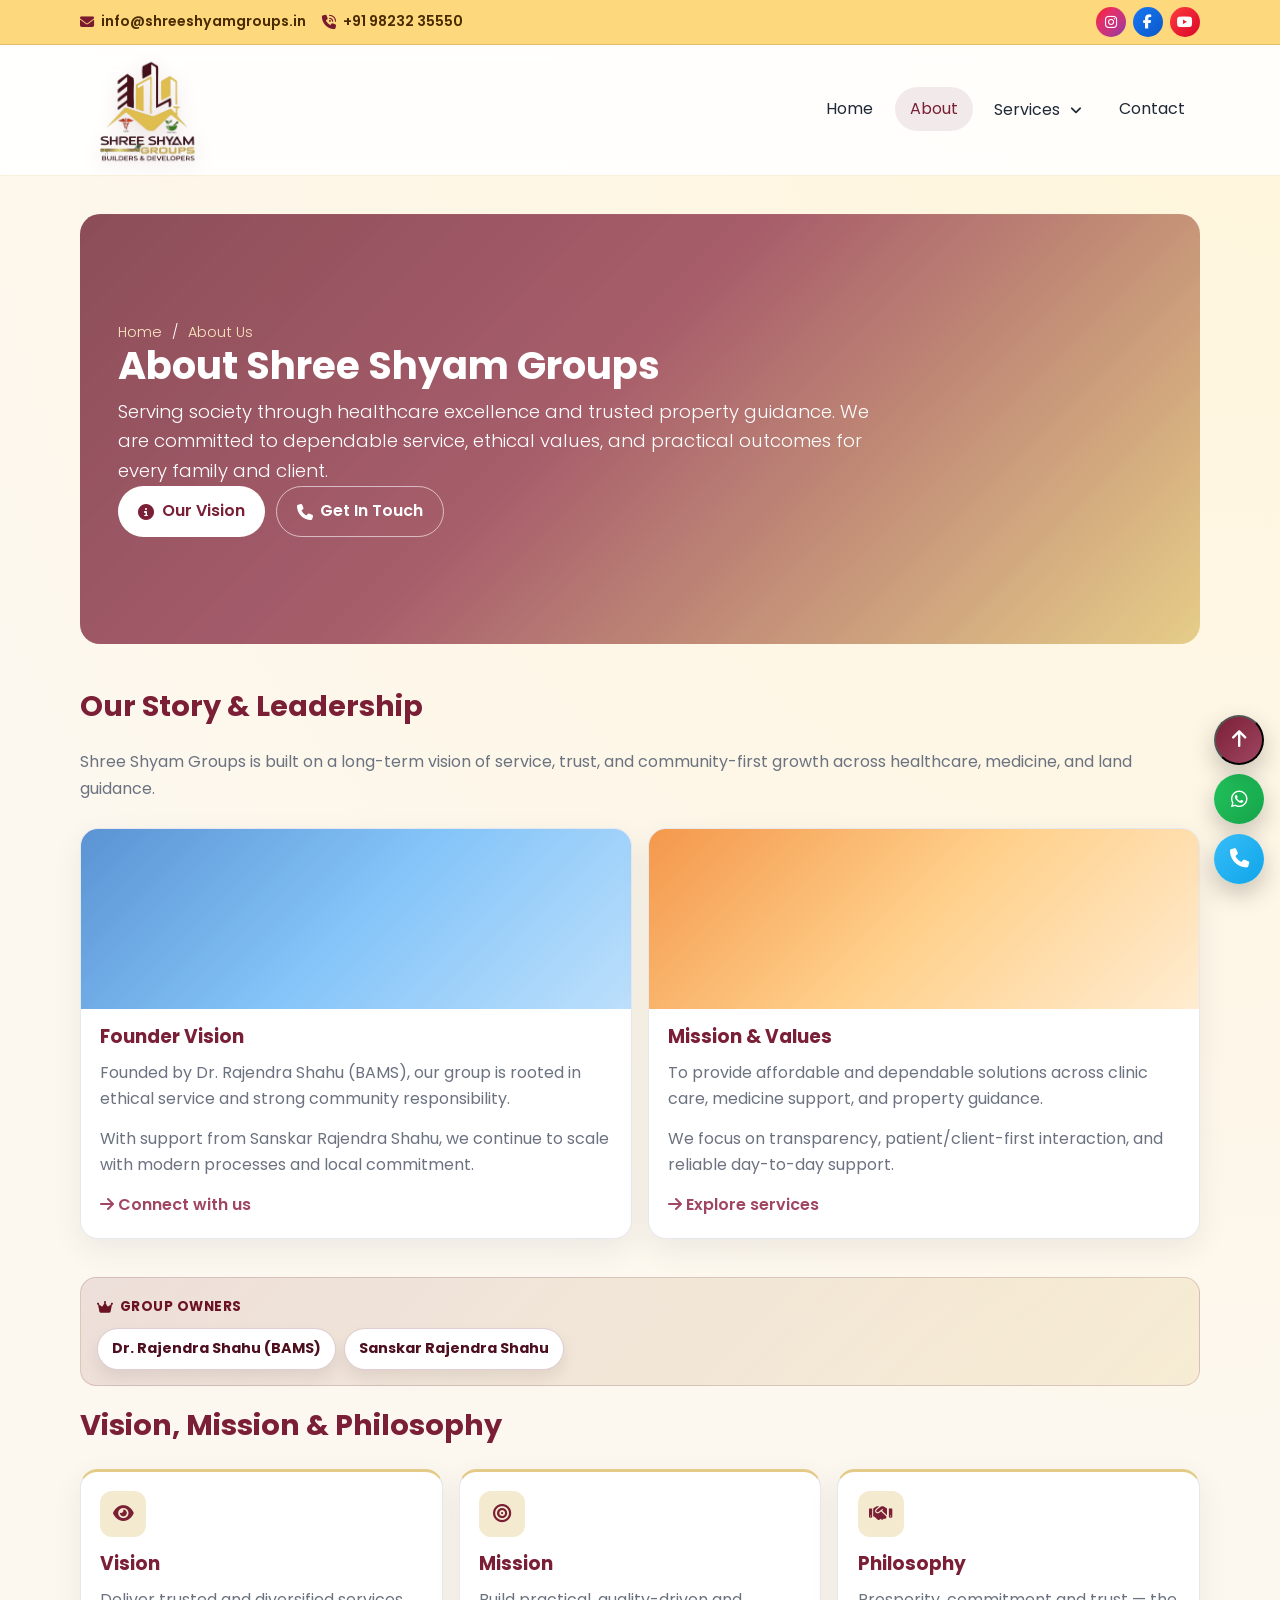
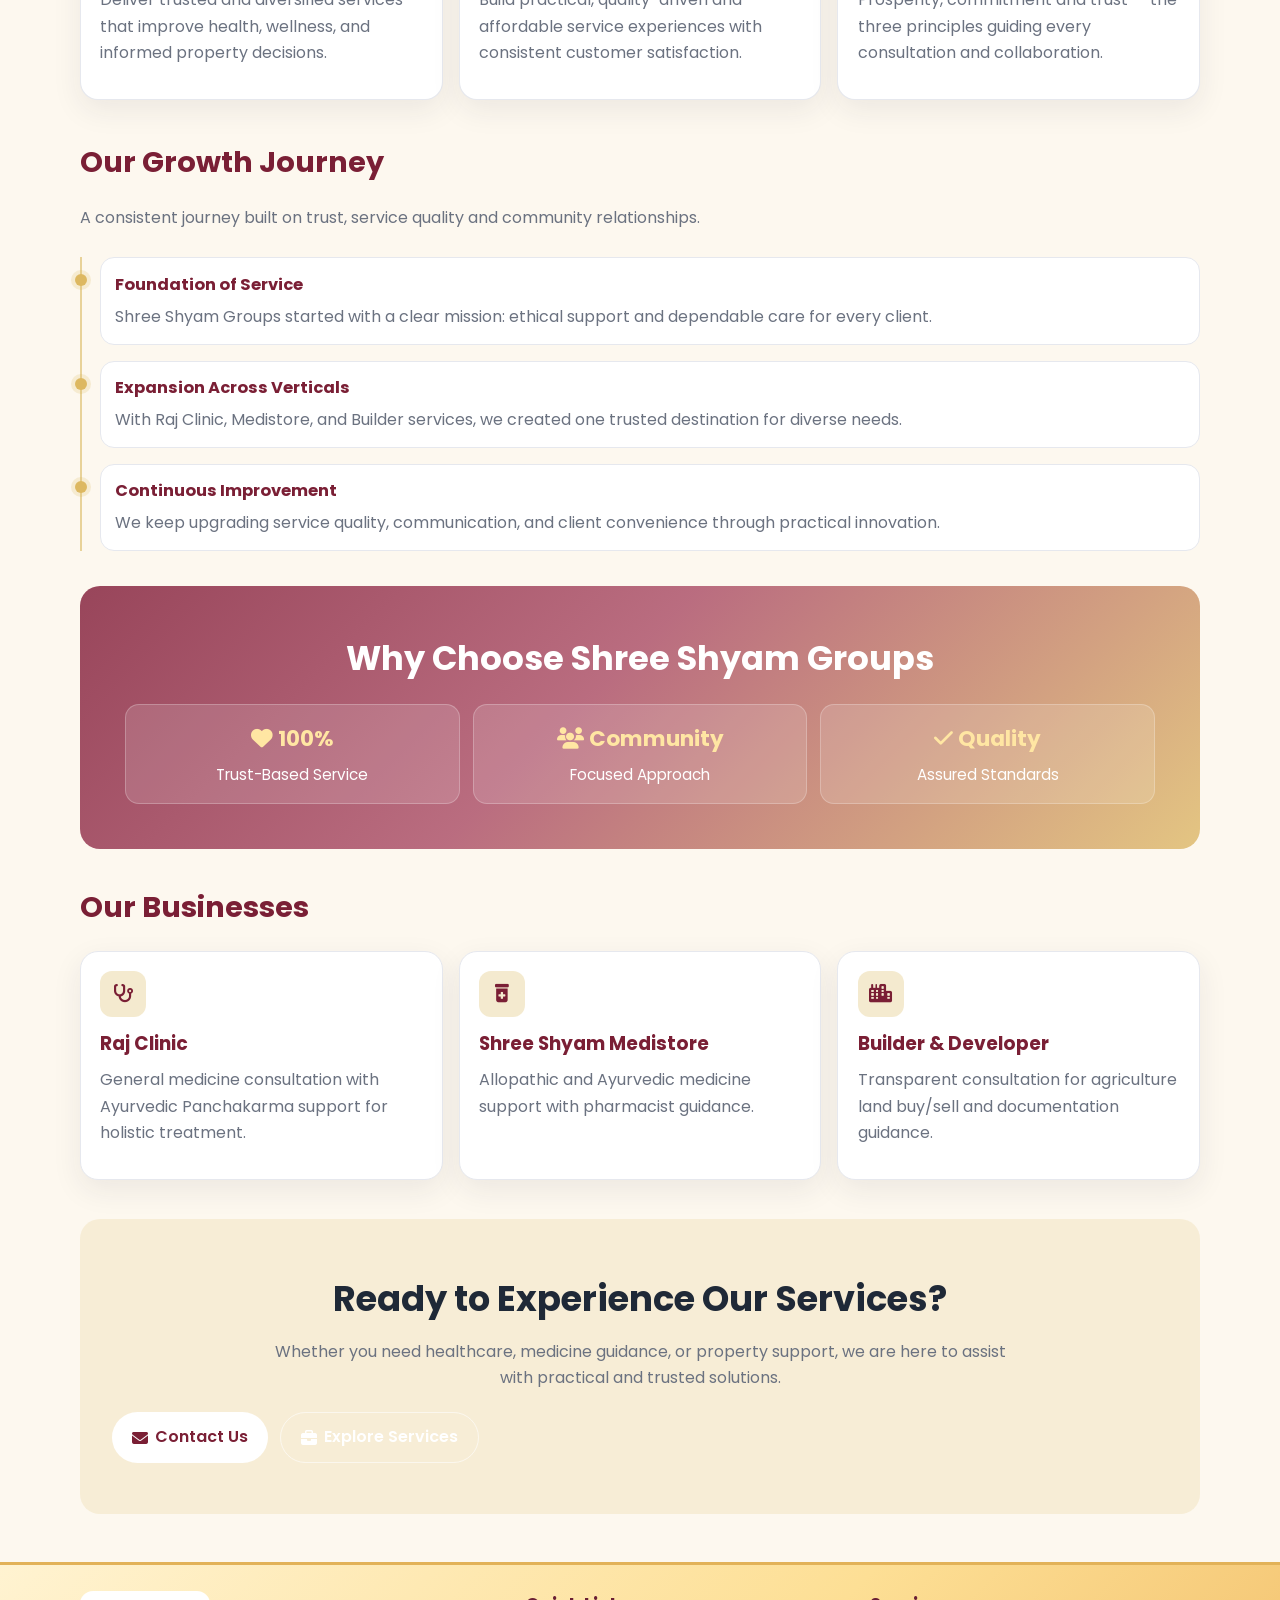
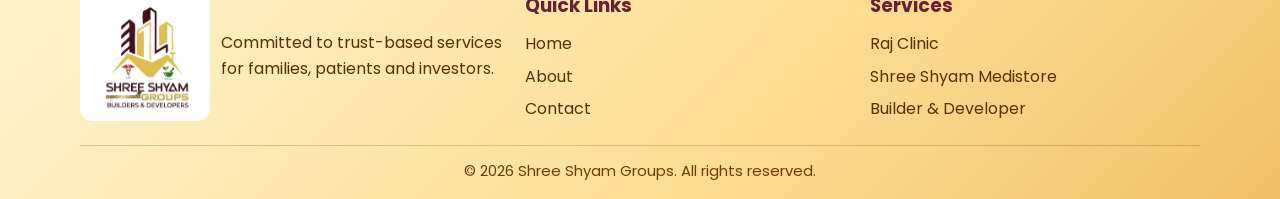
==== commit b0dae512: "Update about.html" ====
--- a/about.html
+++ b/about.html
@@ -4,6 +4,21 @@
     <meta charset="UTF-8">
     <meta name="viewport" content="width=device-width, initial-scale=1.0">
     <title>Shree Shyam Groups | About</title>
+    <meta name="description" content="Learn about Shree Shyam Groups, our leadership, mission, values, and service journey across healthcare, medicine, and land consultation.">
+    <meta name="keywords" content="About Shree Shyam Groups Nagpur, Dr Rajendra Shahu Nagpur, leadership, mission, Raj Clinic Nagpur, Medistore Nagpur, Builder services Nagpur">
+    <meta name="author" content="Shree Shyam Groups">
+    <meta name="robots" content="index, follow">
+    <link rel="canonical" href="https://www.shreeshyamgroups.in/about.html">
+    <meta property="og:type" content="website">
+    <meta property="og:site_name" content="Shree Shyam Groups">
+    <meta property="og:title" content="Shree Shyam Groups | About">
+    <meta property="og:description" content="Discover the story, leadership, vision and values behind Shree Shyam Groups in Nagpur.">
+    <meta property="og:url" content="https://www.shreeshyamgroups.in/about.html">
+    <meta property="og:image" content="https://www.shreeshyamgroups.in/images/logo.png">
+    <meta name="twitter:card" content="summary_large_image">
+    <meta name="twitter:title" content="Shree Shyam Groups | About">
+    <meta name="twitter:description" content="Know our mission, leadership and service philosophy at Shree Shyam Groups, Nagpur.">
+    <meta name="twitter:image" content="https://www.shreeshyamgroups.in/images/logo.png">
     <link rel="preconnect" href="https://fonts.googleapis.com">
     <link rel="preconnect" href="https://fonts.gstatic.com" crossorigin>
     <link href="https://fonts.googleapis.com/css2?family=Poppins:wght@300;400;500;600;700&display=swap" rel="stylesheet">
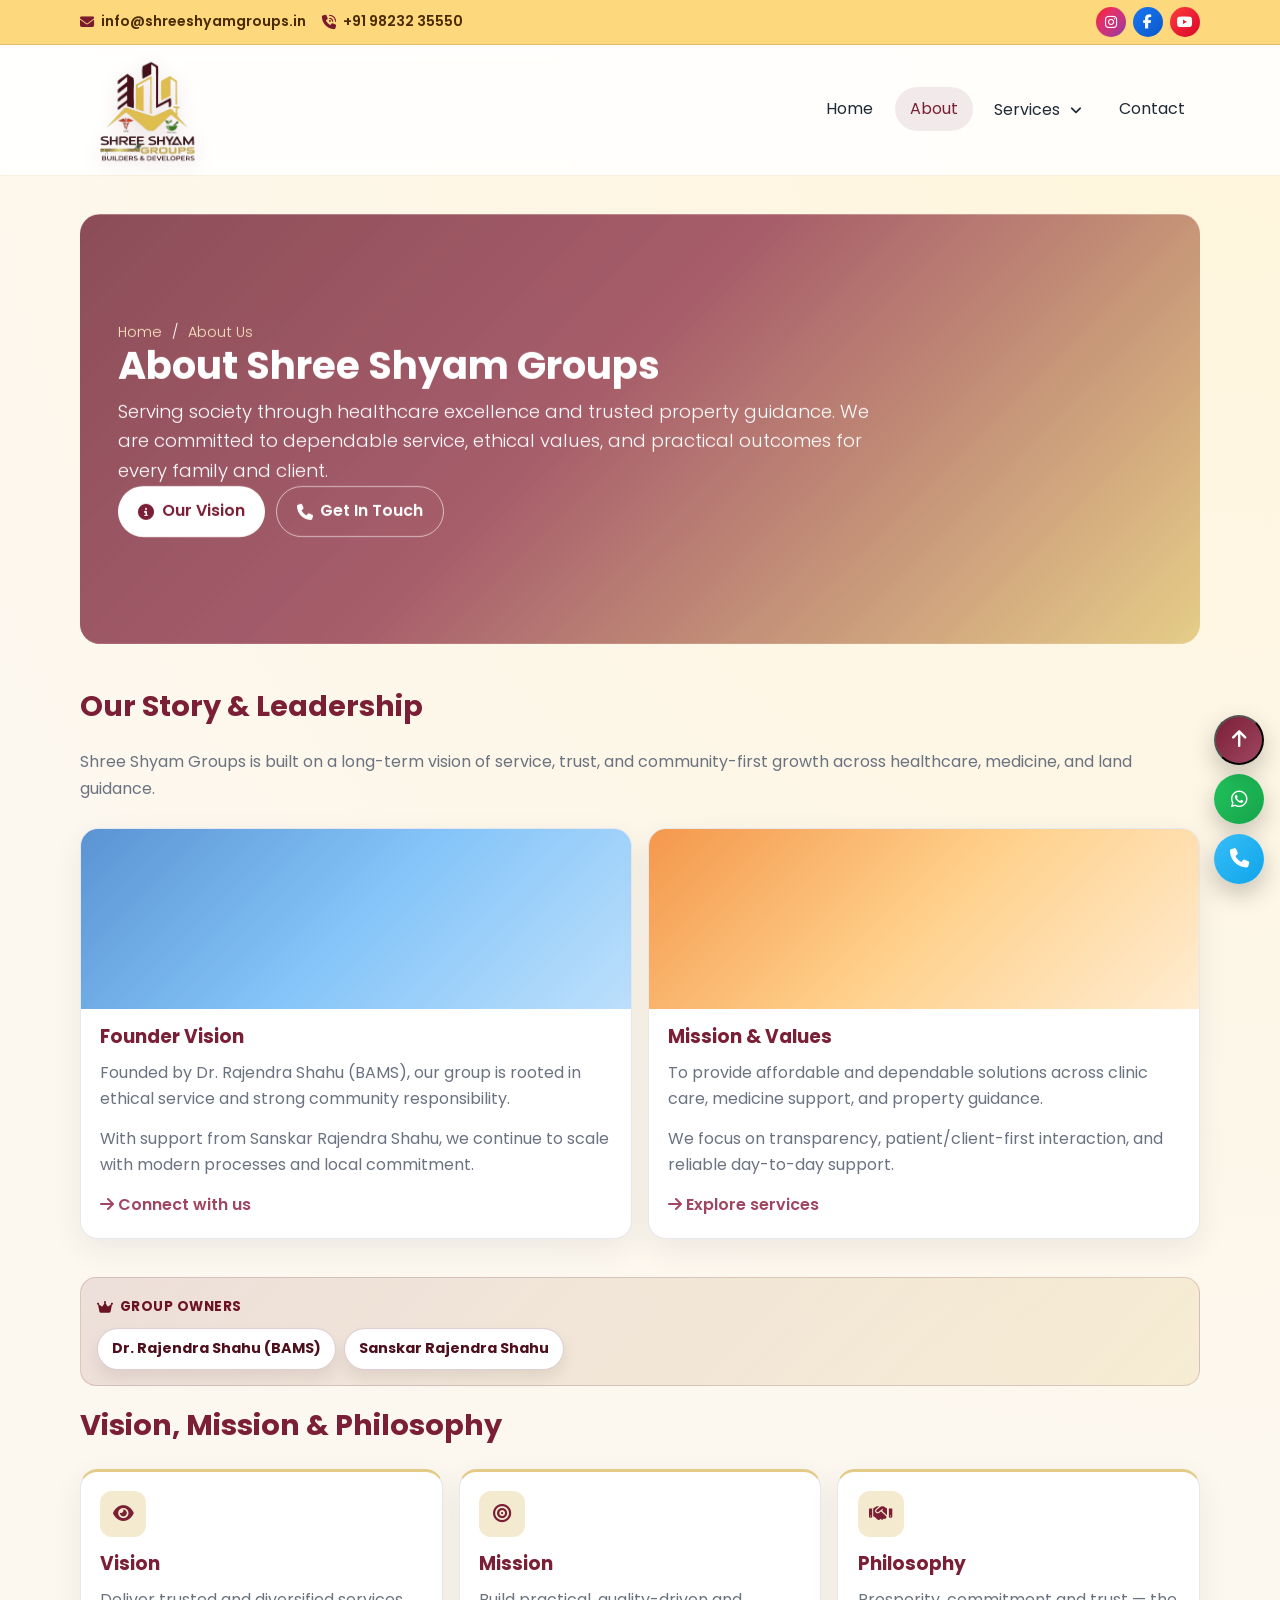
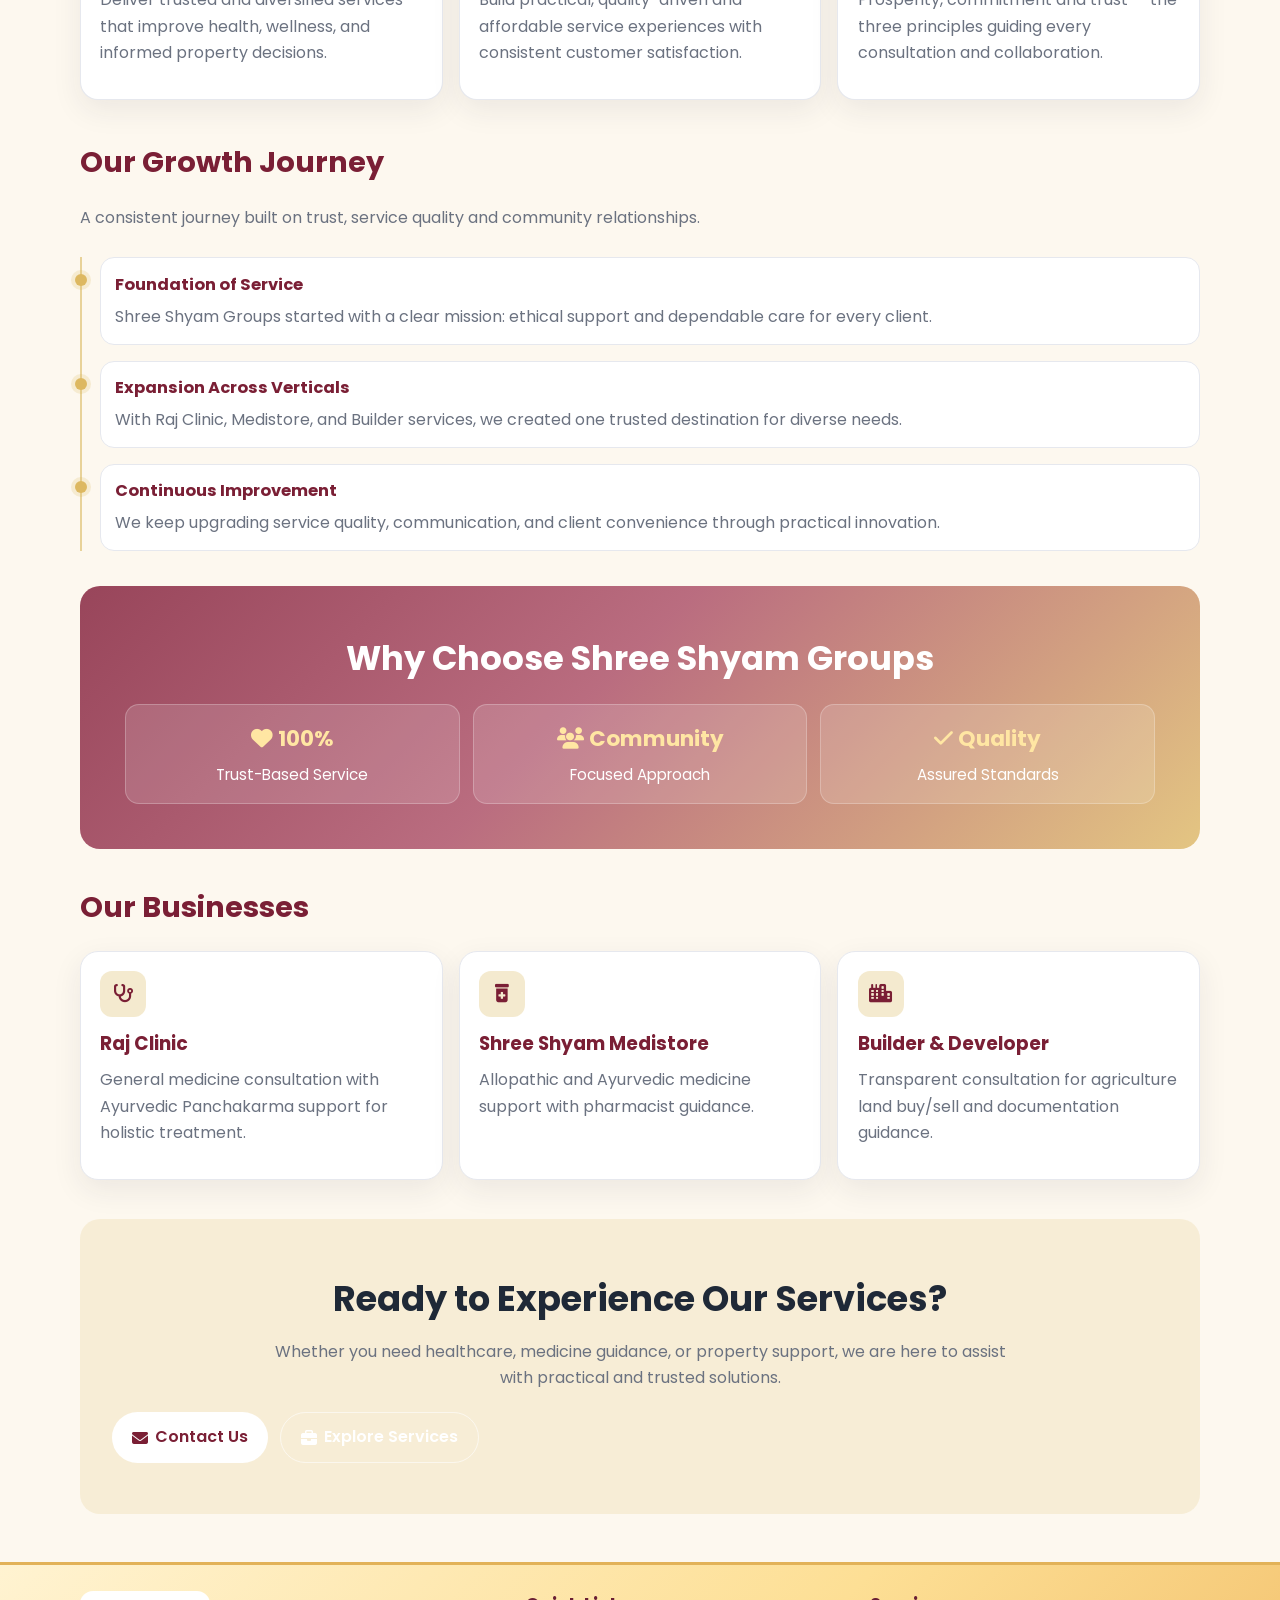
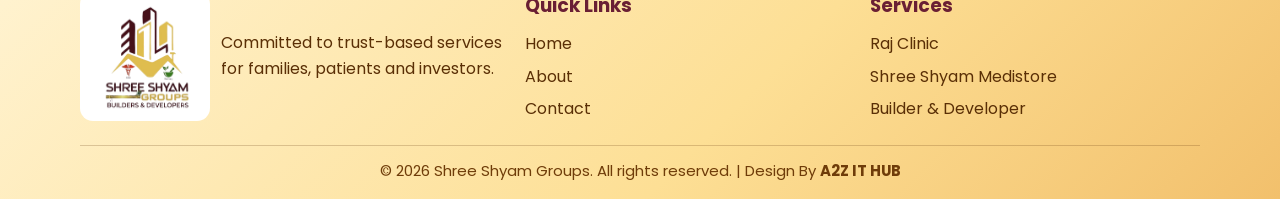
==== commit f3712be0: "Update about.html" ====
--- a/about.html
+++ b/about.html
@@ -237,7 +237,7 @@
                 </div>
             </div>
         </div>
-        <div class="container footer-bottom">© 2026 Shree Shyam Groups. All rights reserved.</div>
+        <div class="container footer-bottom">© 2026 Shree Shyam Groups. All rights reserved. | Design By <a href="https://a2zithub.org/" target="_blank" rel="noopener"><b>A2Z IT HUB</b></a></div>
     </footer>
 
     <div class="floating-actions" aria-label="Quick actions">
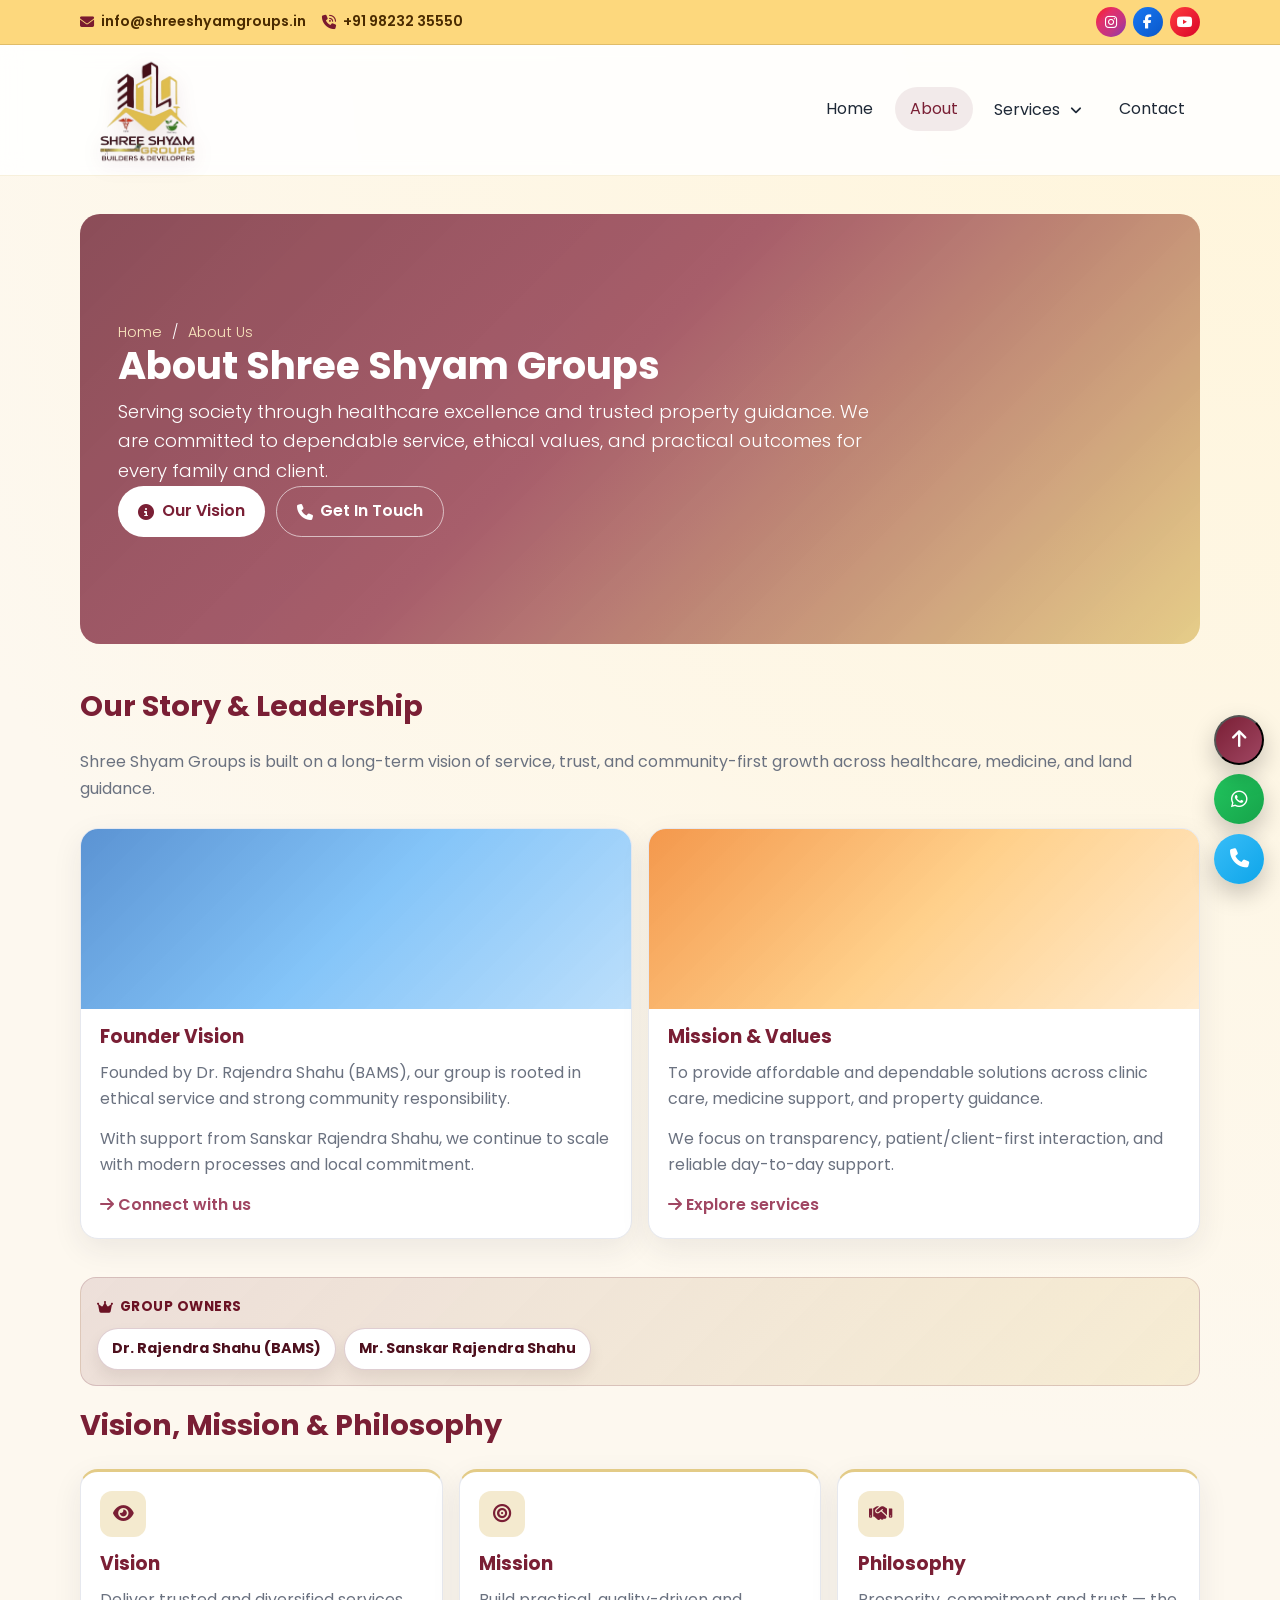
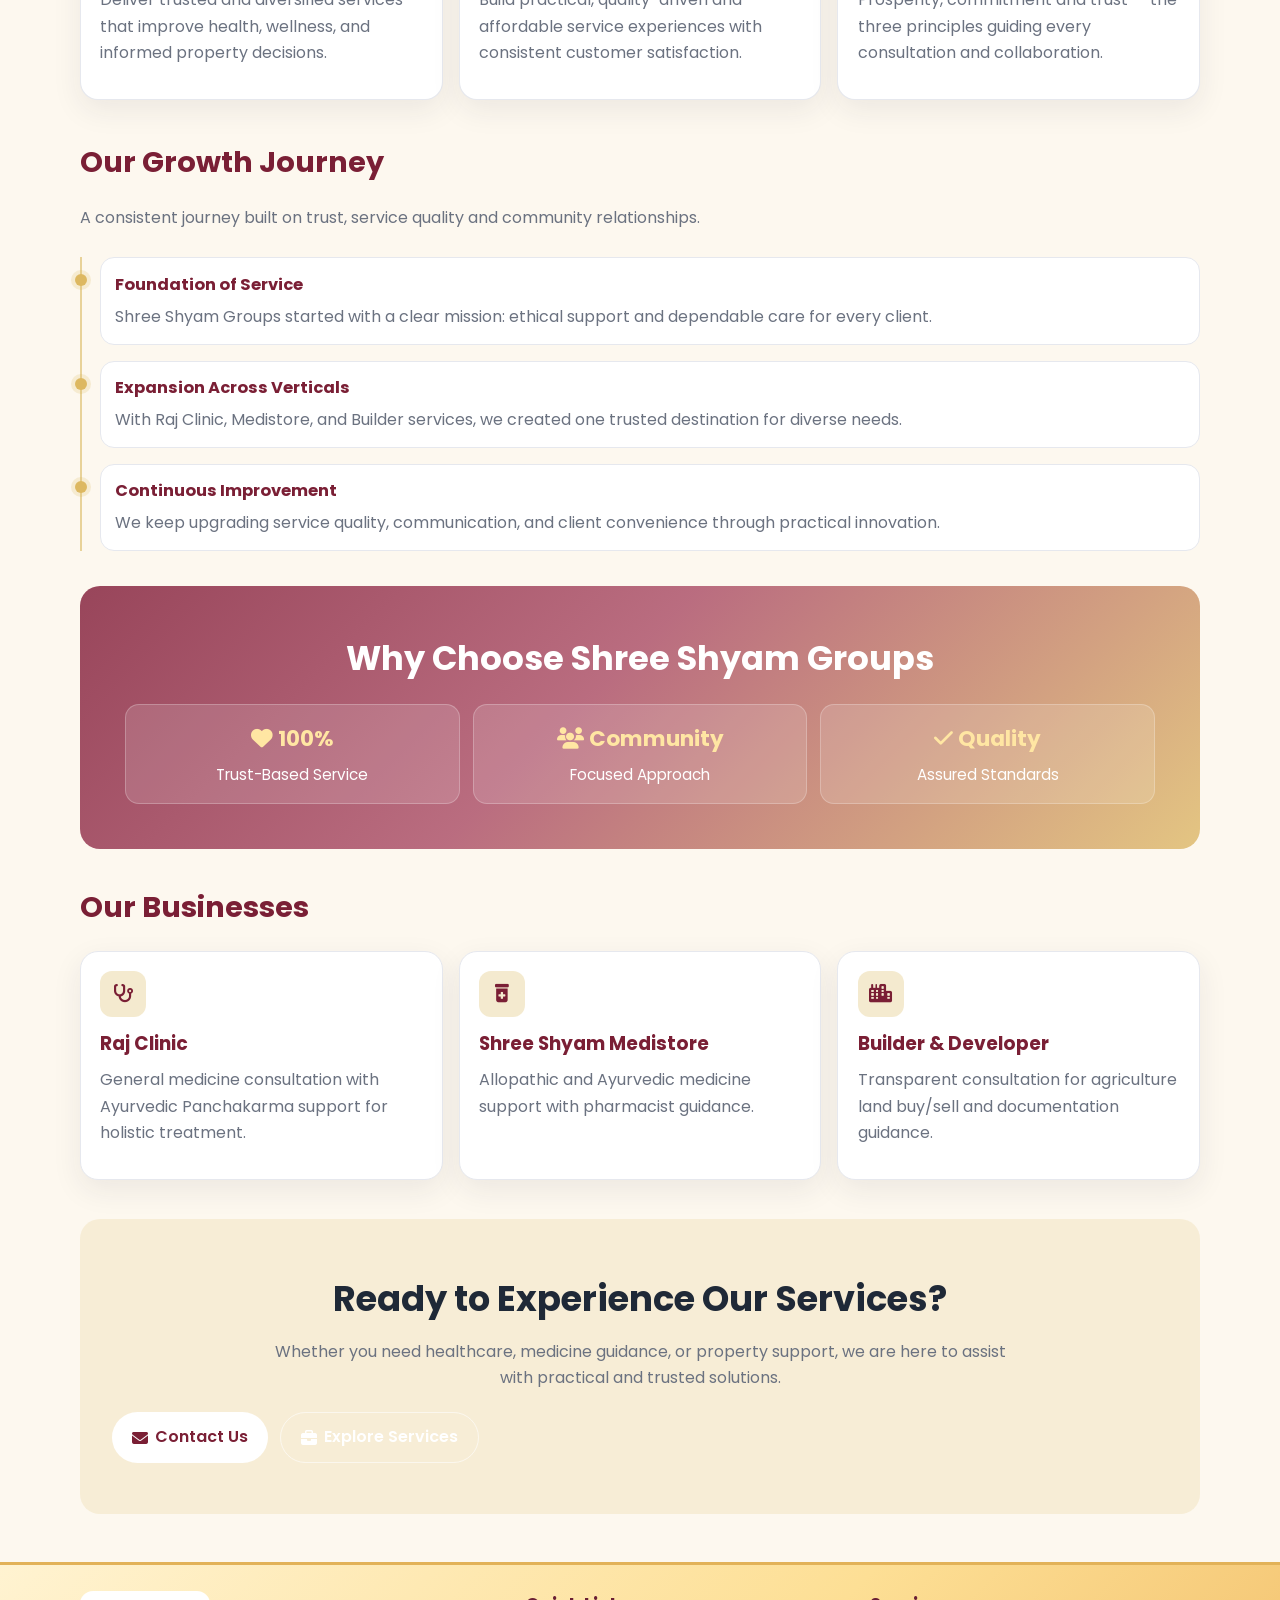
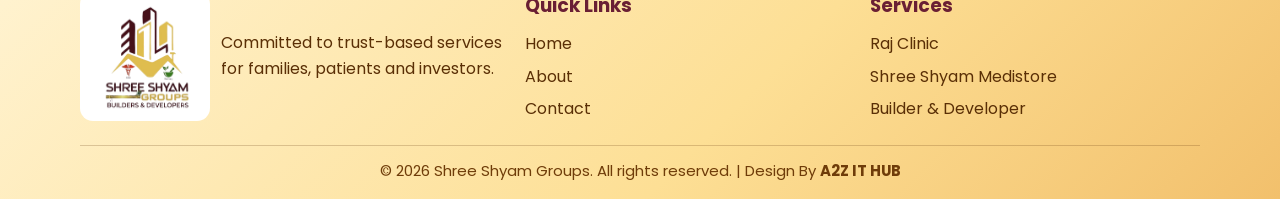
==== commit 573d6944: "Update about.html" ====
--- a/about.html
+++ b/about.html
@@ -109,7 +109,7 @@
                     <div class="owner-highlight-label"><i class="fa-solid fa-crown"></i> Group Owners</div>
                     <div class="owner-names-wrap">
                         <span class="owner-name-pill">Dr. Rajendra Shahu (BAMS)</span>
-                        <span class="owner-name-pill">Sanskar Rajendra Shahu</span>
+                        <span class="owner-name-pill">Mr. Sanskar Rajendra Shahu</span>
                     </div>
                 </div>
                 <h2 class="section-title">Vision, Mission & Philosophy</h2>
